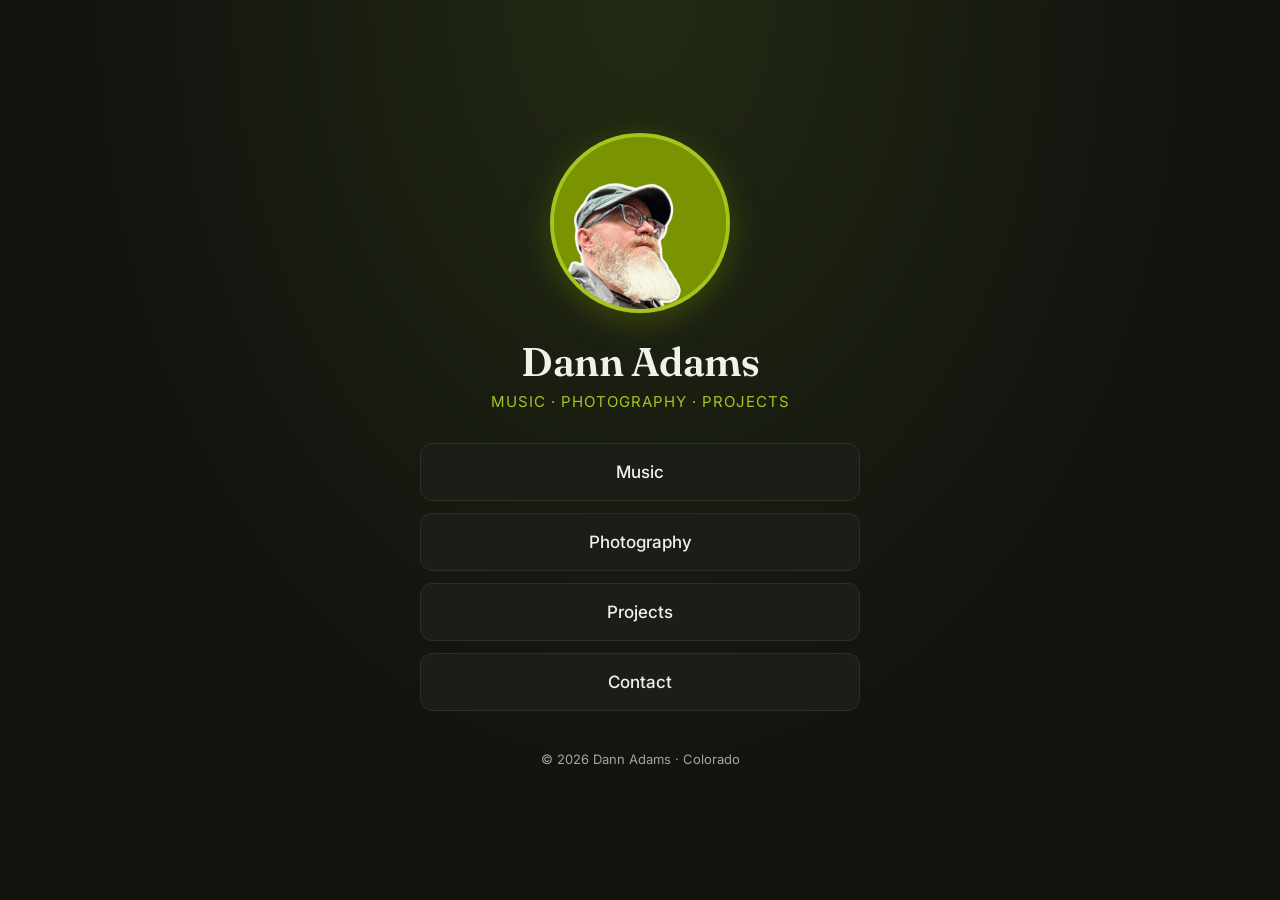
==== index.html @ 45228c10 "Add files via upload" ====
<!doctype html>
<html lang="en">
<head>
<meta charset="utf-8">
<meta name="viewport" content="width=device-width, initial-scale=1">
<title>Dann Adams | Colorado | Music, Photography &amp; Projects</title>
<meta name="description" content="Dann Adams of Colorado. Home base for Dann's music, photography, and projects.">
<link rel="canonical" href="https://dannadams.com/">
<meta name="author" content="Dann Adams">

<!-- How the page looks when shared on Facebook, Slack, texts, etc. -->
<meta property="og:type" content="profile">
<meta property="og:title" content="Dann Adams | Colorado">
<meta property="og:description" content="Music, photography, and projects by Dann Adams.">
<meta property="og:url" content="https://dannadams.com/">
<meta property="og:image" content="https://dannadams.com/photo.jpg">
<meta property="profile:first_name" content="Dann">
<meta property="profile:last_name" content="Adams">
<meta name="twitter:card" content="summary">

<!-- Tells Google who this page is about -->
<script type="application/ld+json">
{
  "@context": "https://schema.org",
  "@type": "Person",
  "name": "Dann Adams",
  "givenName": "Dann",
  "familyName": "Adams",
  "url": "https://dannadams.com/",
  "image": "https://dannadams.com/photo.jpg",
  "address": {
    "@type": "PostalAddress",
    "addressRegion": "CO",
    "addressCountry": "US"
  },
  "homeLocation": { "@type": "Place", "name": "Colorado" },
  "sameAs": []
}
</script>

<link rel="icon" href="data:image/svg+xml,<svg xmlns='http://www.w3.org/2000/svg' viewBox='0 0 64 64'><circle cx='32' cy='32' r='32' fill='%237a9301'/><text x='32' y='42' font-size='28' font-family='Georgia,serif' text-anchor='middle' fill='white'>DA</text></svg>">
<link rel="preconnect" href="https://fonts.googleapis.com">
<link rel="preconnect" href="https://fonts.gstatic.com" crossorigin>
<link href="https://fonts.googleapis.com/css2?family=Fraunces:opsz,wght@9..144,600&family=Inter:wght@400;500&display=swap" rel="stylesheet">
<link rel="stylesheet" href="/styles.css">
</head>
<body>
<main>

  <div class="photo">
    <img src="/photo.jpg" alt="Dann Adams" width="180" height="180">
  </div>

  <h1>Dann Adams</h1>
  <p class="tagline">Music · Photography · Projects</p>

  <nav class="links" aria-label="Sections">
    <a href="/music">Music</a>
    <a href="/photography">Photography</a>
    <a href="/projects">Projects</a>
    <a href="/contact">Contact</a>
  </nav>

  <footer>© <span id="y">2026</span> Dann Adams · Colorado</footer>

</main>
<script>document.getElementById('y').textContent = new Date().getFullYear();</script>
</body>
</html>
---- styles.css ----
:root {
  --bg: #121410;
  --card: #1b1e17;
  --text: #f0f2ea;
  --muted: #a3a895;
  --accent: #a6c51c;
  --line: #2b3024;
  --photo-bg: #7a9301;
}
* { box-sizing: border-box; margin: 0; padding: 0; }
body {
  min-height: 100vh;
  background: radial-gradient(ellipse at top, #222a12 0%, var(--bg) 60%);
  background-attachment: fixed;
  color: var(--text);
  font-family: "Inter", system-ui, sans-serif;
  display: flex;
  align-items: center;
  justify-content: center;
  padding: 48px 16px;
}
main { width: 100%; max-width: 440px; text-align: center; }
a { color: var(--accent); }

.photo {
  width: 180px; height: 180px;
  border-radius: 50%;
  margin: 0 auto 24px;
  border: 4px solid var(--accent);
  box-shadow: 0 8px 32px rgba(122, 147, 1, 0.35);
  overflow: hidden;
  background: var(--photo-bg);
}
.photo img { width: 100%; height: 100%; object-fit: cover; display: block; }

h1 { font-family: "Fraunces", serif; font-weight: 600; font-size: 40px; letter-spacing: -0.5px; }
.tagline { color: var(--accent); font-size: 15px; margin-top: 6px; letter-spacing: 1px; text-transform: uppercase; }
.tagline + nav.links { margin-top: 32px; }
.bio { color: var(--muted); font-size: 16px; line-height: 1.6; margin: 20px 0 32px; }

nav.links { display: flex; flex-direction: column; gap: 12px; }
nav.links a {
  display: block;
  padding: 18px 20px;
  background: var(--card);
  border: 1px solid var(--line);
  border-radius: 12px;
  color: var(--text);
  text-decoration: none;
  font-weight: 500;
  font-size: 17px;
  transition: border-color .15s, transform .15s;
}
nav.links a:hover, nav.links a:focus-visible { border-color: var(--accent); transform: translateY(-2px); }

.back { display: inline-block; margin-bottom: 32px; color: var(--muted); text-decoration: none; font-size: 15px; }
.back:hover { color: var(--accent); }
.soon { color: var(--muted); font-size: 17px; line-height: 1.6; margin-top: 12px; }
.badge {
  display: inline-block; margin-top: 24px; padding: 6px 14px;
  border: 1px solid var(--accent); border-radius: 999px;
  color: var(--accent); font-size: 13px; letter-spacing: 1px; text-transform: uppercase;
}

form { text-align: left; margin-top: 28px; display: flex; flex-direction: column; gap: 16px; }
label { font-size: 14px; color: var(--muted); display: flex; flex-direction: column; gap: 6px; }
input, textarea {
  font: inherit; color: var(--text);
  background: var(--card); border: 1px solid var(--line); border-radius: 10px;
  padding: 12px 14px; width: 100%;
}
input:focus, textarea:focus { outline: none; border-color: var(--accent); }
textarea { min-height: 140px; resize: vertical; }
.hp { display: none; }
button {
  font: inherit; font-weight: 500; cursor: pointer;
  background: var(--accent); color: #121410; border: none; border-radius: 10px; padding: 14px;
}
button:disabled { opacity: .6; cursor: wait; }
.status { min-height: 24px; text-align: center; font-size: 15px; }
.status.ok { color: var(--accent); }
.status.err { color: #e8836b; }

footer { margin-top: 40px; color: var(--muted); font-size: 13px; }
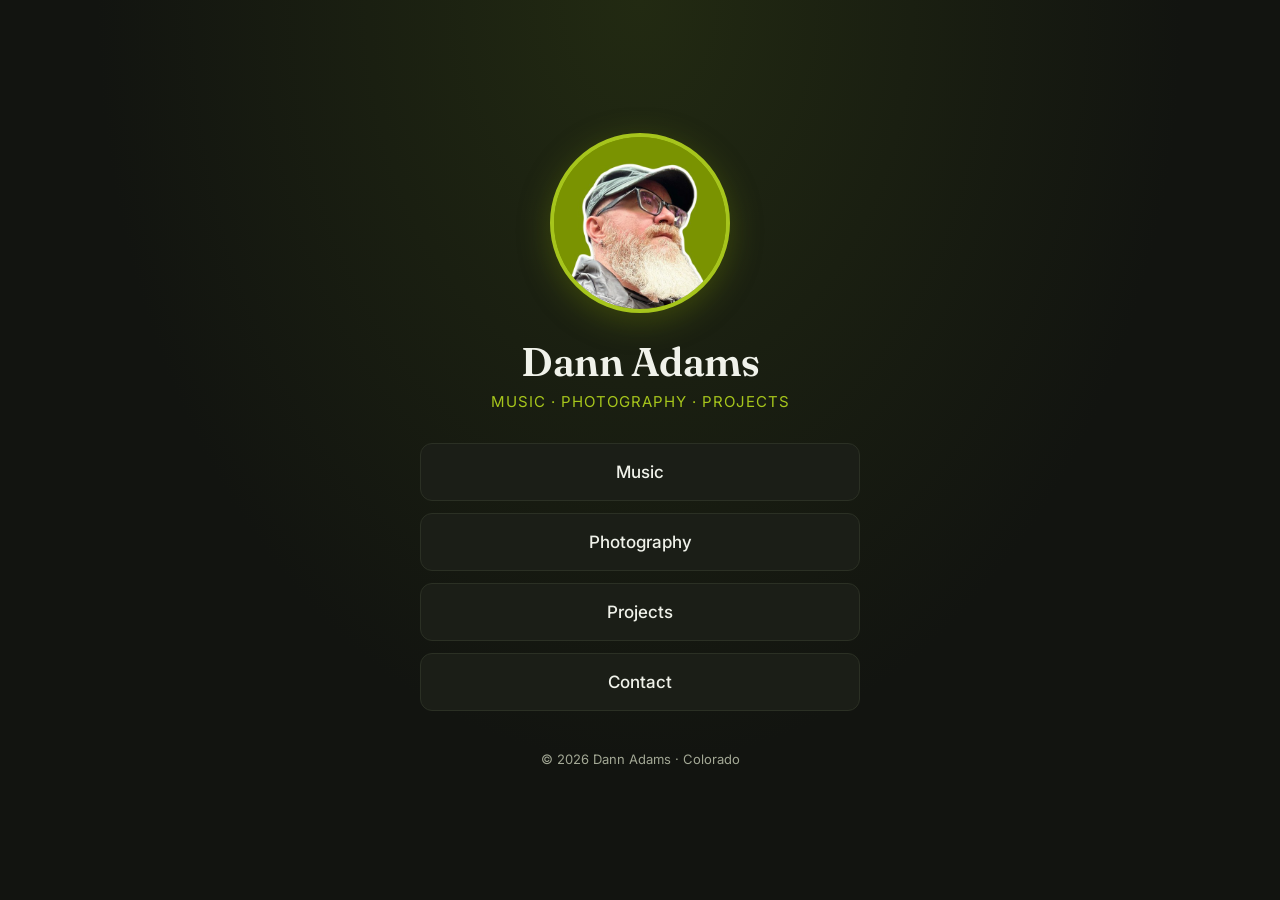
==== commit 328f841a: "Add files via upload" ====
--- a/index.html
+++ b/index.html
@@ -42,13 +42,13 @@
 <link rel="preconnect" href="https://fonts.googleapis.com">
 <link rel="preconnect" href="https://fonts.gstatic.com" crossorigin>
 <link href="https://fonts.googleapis.com/css2?family=Fraunces:opsz,wght@9..144,600&family=Inter:wght@400;500&display=swap" rel="stylesheet">
-<link rel="stylesheet" href="/styles.css">
+<link rel="stylesheet" href="/styles.css?v=2">
 </head>
 <body>
 <main>
 
   <div class="photo">
-    <img src="/photo.jpg" alt="Dann Adams" width="180" height="180">
+    <img src="/photo.jpg?v=2" alt="Dann Adams" width="180" height="180">
   </div>
 
   <h1>Dann Adams</h1>
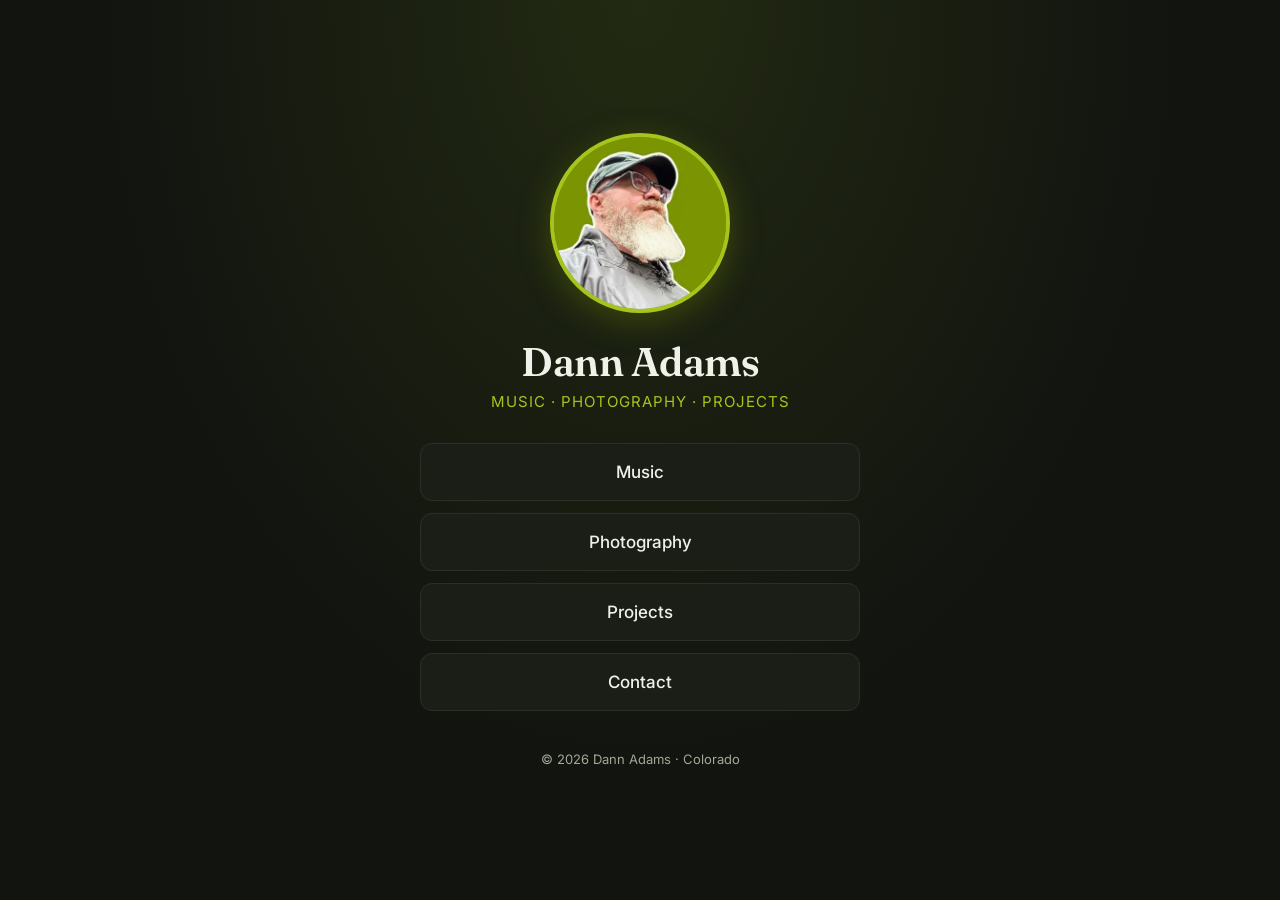
==== commit 6f2d2754: "Add files via upload" ====
--- a/index.html
+++ b/index.html
@@ -48,7 +48,7 @@
 <main>
 
   <div class="photo">
-    <img src="/photo.jpg?v=2" alt="Dann Adams" width="180" height="180">
+    <img src="/photo.jpg?v=3" alt="Dann Adams" width="180" height="180">
   </div>
 
   <h1>Dann Adams</h1>
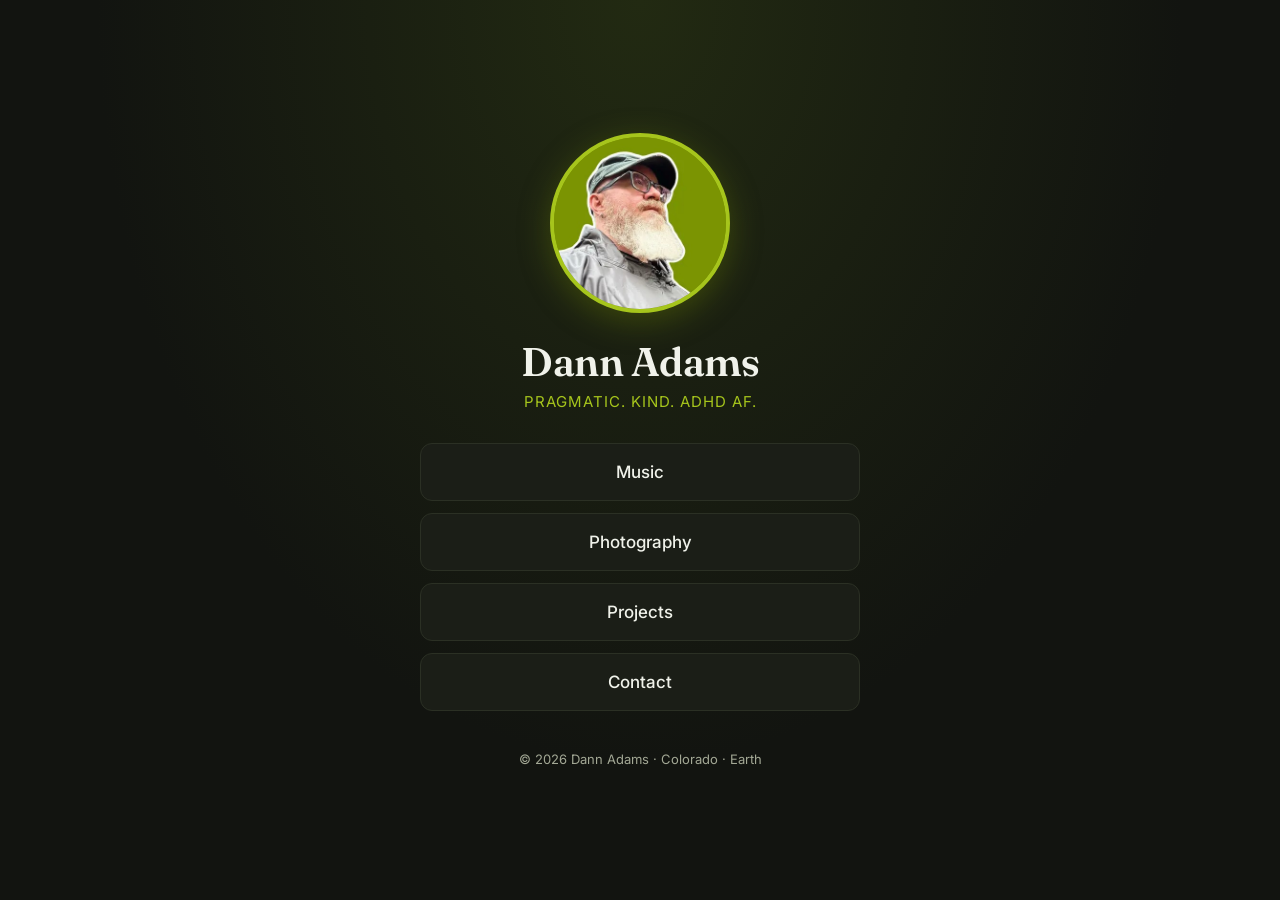
==== commit 1d8c304d: "Add files via upload" ====
--- a/index.html
+++ b/index.html
@@ -52,7 +52,7 @@
   </div>
 
   <h1>Dann Adams</h1>
-  <p class="tagline">Music · Photography · Projects</p>
+  <p class="tagline">Pragmatic. Kind. ADHD AF.</p>
 
   <nav class="links" aria-label="Sections">
     <a href="/music">Music</a>
@@ -61,7 +61,7 @@
     <a href="/contact">Contact</a>
   </nav>
 
-  <footer>© <span id="y">2026</span> Dann Adams · Colorado</footer>
+  <footer>© <span id="y">2026</span> Dann Adams · Colorado · Earth</footer>
 
 </main>
 <script>document.getElementById('y').textContent = new Date().getFullYear();</script>
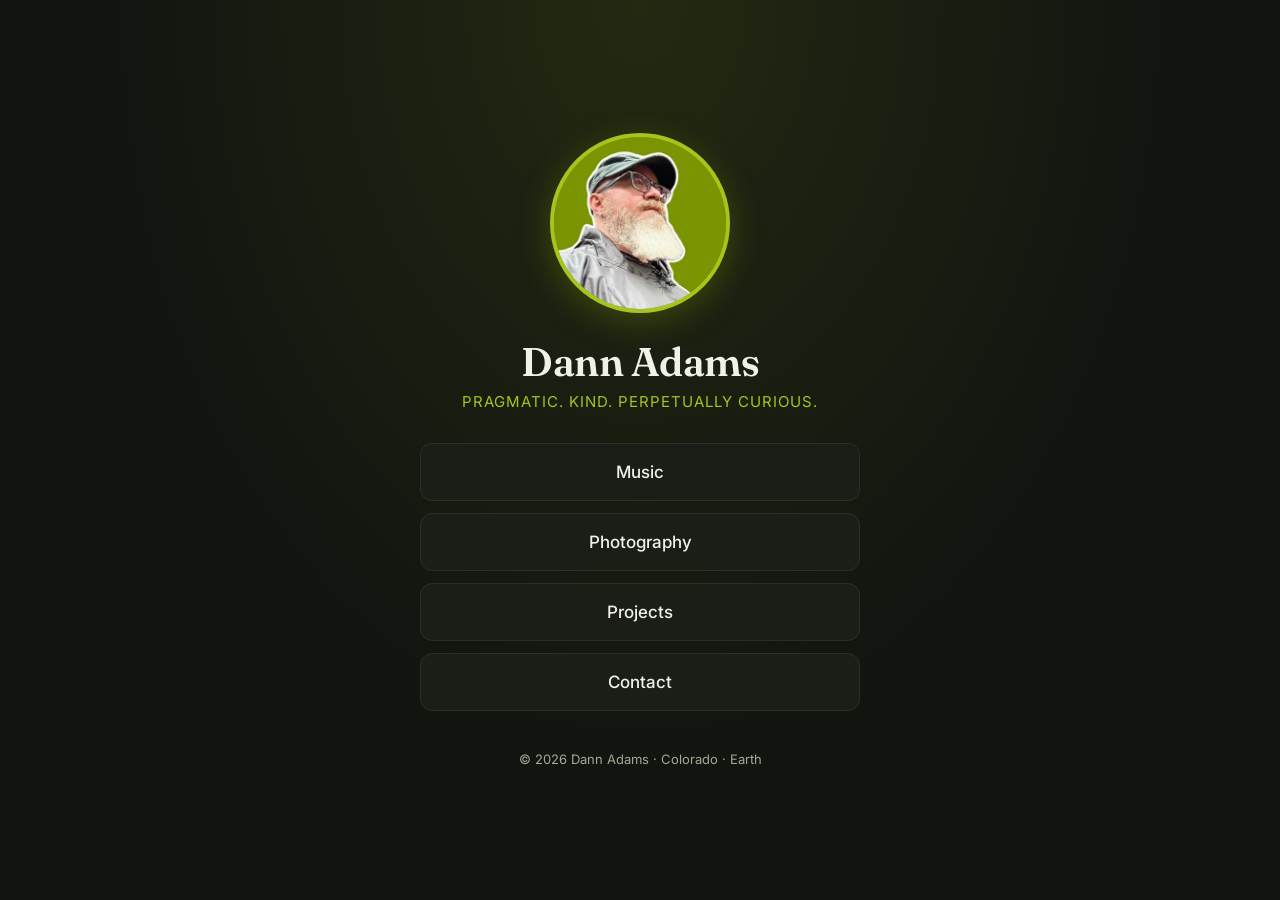
==== commit 1454954a: "Add files via upload" ====
--- a/index.html
+++ b/index.html
@@ -42,7 +42,7 @@
 <link rel="preconnect" href="https://fonts.googleapis.com">
 <link rel="preconnect" href="https://fonts.gstatic.com" crossorigin>
 <link href="https://fonts.googleapis.com/css2?family=Fraunces:opsz,wght@9..144,600&family=Inter:wght@400;500&display=swap" rel="stylesheet">
-<link rel="stylesheet" href="/styles.css?v=2">
+<link rel="stylesheet" href="/styles.css?v=3">
 </head>
 <body>
 <main>
@@ -52,7 +52,7 @@
   </div>
 
   <h1>Dann Adams</h1>
-  <p class="tagline">Pragmatic. Kind. ADHD AF.</p>
+  <p class="tagline">Pragmatic. Kind. Perpetually Curious.</p>
 
   <nav class="links" aria-label="Sections">
     <a href="/music">Music</a>
--- a/styles.css
+++ b/styles.css
@@ -53,7 +53,8 @@
 }
 nav.links a:hover, nav.links a:focus-visible { border-color: var(--accent); transform: translateY(-2px); }
 
-.back { display: inline-block; margin-bottom: 32px; color: var(--muted); text-decoration: none; font-size: 15px; }
+.back { display: inline-flex; flex-direction: column; align-items: center; gap: 10px; margin-bottom: 32px; color: var(--muted); text-decoration: none; font-size: 15px; transition: color .15s; }
+.back svg { width: 28px; height: 28px; }
 .back:hover { color: var(--accent); }
 .soon { color: var(--muted); font-size: 17px; line-height: 1.6; margin-top: 12px; }
 .badge {
